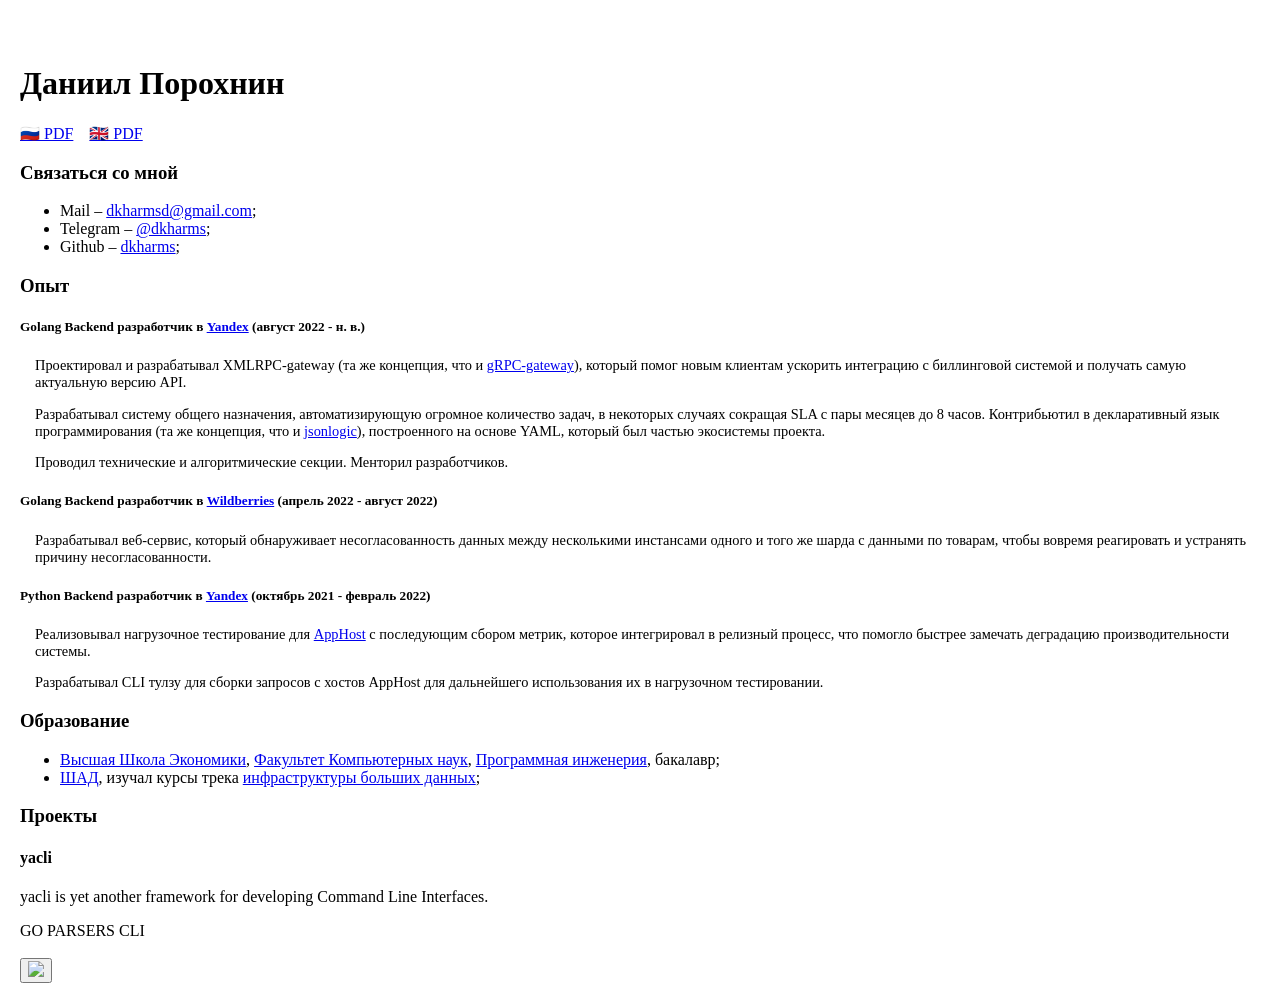
==== index.russian.html @ f900bd93 "feat(dkharms): russian version" ====
<!DOCTYPE html>
<html>
  <head>
    <title>📔 Daniel Porokhnin</title>
    <meta name="viewport" content="width=device-width, initial-scale=1">
    <link rel="stylesheet" href="https://unpkg.com/chota@latest">
    <link rel="preconnect" href="https://fonts.googleapis.com">
    <link rel="preconnect" href="https://fonts.gstatic.com" crossorigin>
    <link href="https://fonts.googleapis.com/css2?family=Noto+Sans+Mono:wght@100;200;300;400;500;600;700;800;900&display=swap" rel="stylesheet">
    <style>
      body {
        margin-left: 20px; /* adjust the value to your desired margin */
        margin-right: 20px; /* adjust the value to your desired margin */
      }
      :root {
        --font-family-sans: 'Noto Sans Mono', monospace;
      }
      p.description {
        padding-left: 15px;
        font-size: 0.900em;
      }
    </style>
  </head>
  <body>
    <br><br>
    <div class="row">
      <div class="col-3-lg col-2-md"></div>
      <div class="col-6-lg col-8-md is-left">
        <div>
          <h1>Даниил Порохнин</h1>
          <a href="https://github.com/dkharms/dkharms/files/11511560/Porokhnin_Daniil_Backend.pdf">🇷🇺 PDF</a>
          &nbsp;&nbsp;
          <a href="https://clck.ru/35QkEG">🇬🇧 PDF</a>
        </div>
      </div>
      <div class="col-3-lg col-2-md"></div>
    </div>
    <div class="row">
      <div class="col-3-lg col-2-md"></div>
      <div class="col-6-lg col-8-md is-left">
        <div>
          <h3>Связаться со мной</h3>
          <ul>
            <li>Mail – <a href="mailto:dkharmsd@gmail.com">dkharmsd@gmail.com</a>;</li>
            <li>Telegram – <a href="https://t.me/dkharms">@dkharms</a>;</li>
            <li>Github – <a href="https://github.com/dkharms">dkharms</a>;</li>
          </ul>
        </div>
      </div>
      <div class="col-3-lg col-2-md"></div>
    </div>
    <div class="row">
      <div class="col-3-lg col-2-md"></div>
      <div class="col-6-lg col-8-md is-left">
        <div>
          <h3>Опыт</h3>
              <h5>Golang Backend разработчик в <a href="https://ru.wikipedia.org/wiki/Yandex">Yandex</a> (август 2022 - н. в.)</h5>
              <p class="description">
              Проектировал и разрабатывал XMLRPC-gateway (та же концепция, что и <a href="https://github.com/grpc-ecosystem/grpc-gateway">gRPC-gateway</a>), который помог новым клиентам ускорить интеграцию с биллинговой системой и получать самую актуальную версию API.
              </p>
              <p class="description">
              Разрабатывал систему общего назначения, автоматизирующую огромное количество задач, в некоторых случаях сокращая SLA с пары месяцев до 8 часов. Контрибьютил в декларативный язык программирования (та же концепция, что и <a href="https://jsonlogic.com/">jsonlogic</a>), построенного на основе YAML, который был частью экосистемы проекта.
              </p>
              <p class="description">
              Проводил технические и алгоритмические секции. Менторил разработчиков.
              </p>
            <h5>Golang Backend разработчик в <a href="https://ru.wikipedia.org/wiki/Wildberries">Wildberries</a> (апрель 2022 - август 2022)</h5>
              <p class="description">
              Разрабатывал веб-сервис, который обнаруживает несогласованность данных между несколькими инстансами одного и того же шарда с данными по товарам, чтобы вовремя реагировать и устранять причину несогласованности.
              </p>
            <h5>Python Backend разработчик в <a href="https://ru.wikipedia.org/wiki/Yandex">Yandex</a> (октябрь 2021 - февраль 2022)</h5>
              <p class="description">
              Реализовывал нагрузочное тестирование для <a href="https://habr.com/ru/companies/yandex/articles/520134/">AppHost</a> с последующим сбором метрик, которое интегрировал в релизный процесс, что помогло быстрее замечать деградацию производительности системы.
              </p>
              <p class="description">
              Разрабатывал CLI тулзу для сборки запросов с хостов AppHost для дальнейшего использования их в нагрузочном тестировании.
              </p>
        </div>
      </div>
      <div class="col-3-lg col-2-md"></div>
    </div>
    <div class="row">
      <div class="col-3-lg col-2-md"></div>
      <div class="col-6-lg col-8-md is-left">
        <div>
          <h3>Образование</h3>
          <ul>
            <li>
              <a href="https://www.hse.ru/ru/">Высшая Школа Экономики</a>, <a href="https://cs.hse.ru/ru/">Факультет Компьютерных наук</a>, <a href="https://www.hse.ru/ru/ba/se/">Программная инженерия</a>, бакалавр;
            </li>
            <li>
              <a href="https://shad.yandex.ru/">ШАД</a>, изучал курсы трека <a href="https://shad.yandex.ru/education#bigdata">инфраструктуры больших данных</a>;
            </li>
          </ul>
        </div>
      </div>
      <div class="col-3-lg col-2-md"></div>
    </div>
    <div class="row">
      <div class="col-3-lg col-2-md"></div>
      <div class="col-6-lg col-8-md is-left">
        <h3>Проекты</h3>
      </div>
      <div class="col-3-lg col-2-md"></div>
    </div>
    <div class="row">
      <div class="col-3-lg col-2-md"></div>
      <div class="col-3-lg col-8-md is-center">
        <div class="card">
          <header><h4>yacli</h4></header>
          <p>yacli is yet another framework for developing Command Line Interfaces.</p>
          <span class="tag is-small">GO</span>
          <span class="tag is-small">PARSERS</span>
          <span class="tag is-small">CLI</span>
          <br><br>
          <footer class="is-left">
            <a href="https://github.com/dkharms/yacli">
              <button class="button icon-only" href="https://github.com/dkharms/yacli">
                <img src="https://icongr.am/devicon/github-original.svg?size=16&color=currentColor">
              </button>
            </a>
          </footer>
        </div>
      </div>
      <div class="col-3-lg col-2-md"></div>
    </div>
  </body>
</html>
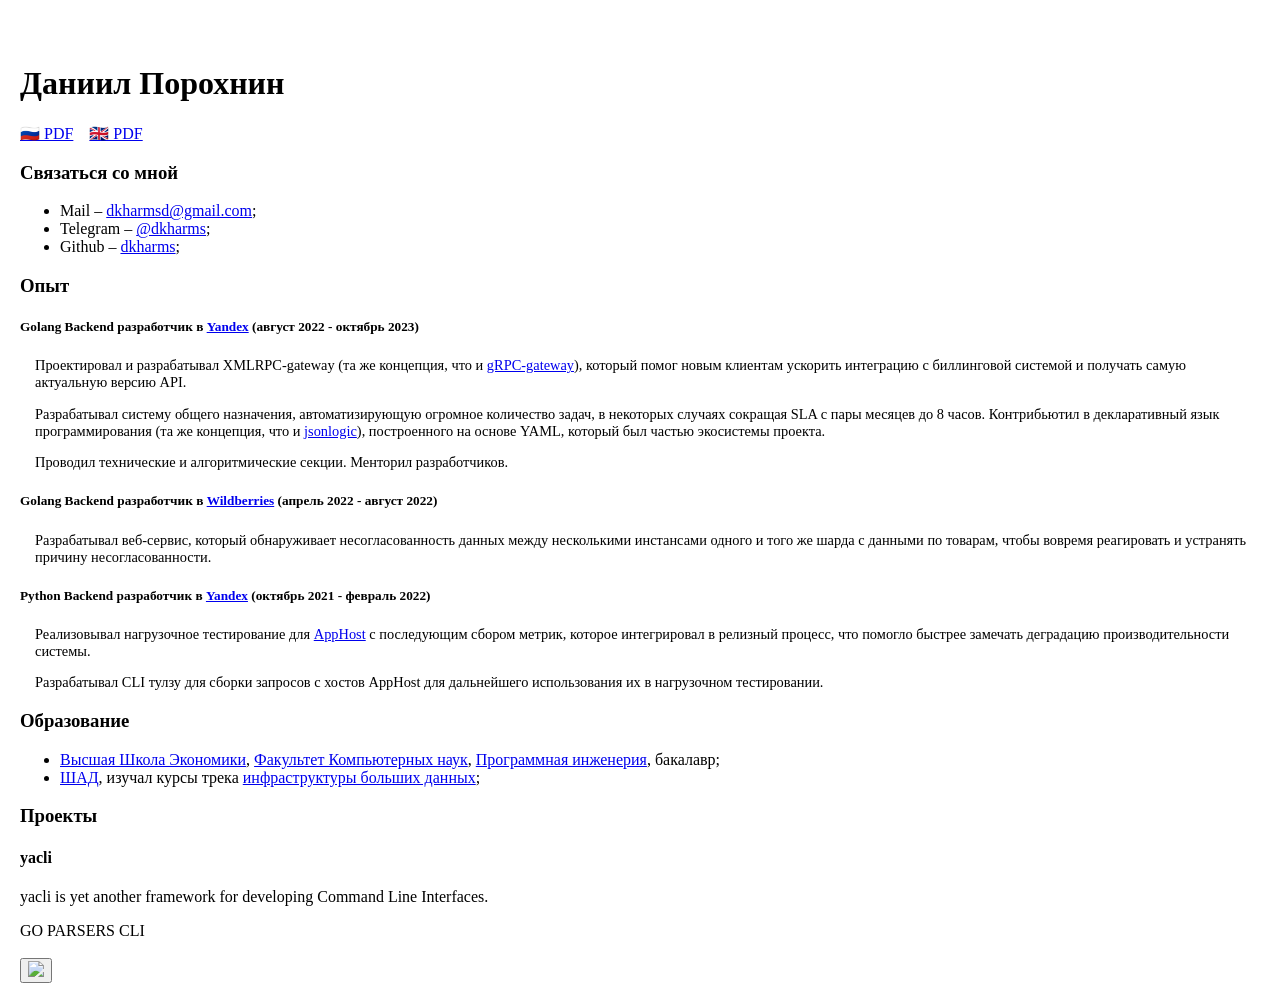
==== commit 096097f5: "chore(dkharms): update CV" ====
--- a/index.russian.html
+++ b/index.russian.html
@@ -28,9 +28,9 @@
       <div class="col-6-lg col-8-md is-left">
         <div>
           <h1>Даниил Порохнин</h1>
-          <a href="https://github.com/dkharms/dkharms/files/11511560/Porokhnin_Daniil_Backend.pdf">🇷🇺 PDF</a>
+          <a href="assets/daniil-porokhnin-cv-russian.pdf" download="daniil-porokhnin-cv-russian.pdf">🇷🇺 PDF</a>
           &nbsp;&nbsp;
-          <a href="https://clck.ru/35QkEG">🇬🇧 PDF</a>
+          <a href="assets/daniil-porokhnin-cv-english.pdf" download="daniil-porokhnin-cv-english.pdf">🇬🇧 PDF</a>
         </div>
       </div>
       <div class="col-3-lg col-2-md"></div>
@@ -54,7 +54,7 @@
       <div class="col-6-lg col-8-md is-left">
         <div>
           <h3>Опыт</h3>
-              <h5>Golang Backend разработчик в <a href="https://ru.wikipedia.org/wiki/Yandex">Yandex</a> (август 2022 - н. в.)</h5>
+              <h5>Golang Backend разработчик в <a href="https://ru.wikipedia.org/wiki/Yandex">Yandex</a> (август 2022 - октябрь 2023)</h5>
               <p class="description">
               Проектировал и разрабатывал XMLRPC-gateway (та же концепция, что и <a href="https://github.com/grpc-ecosystem/grpc-gateway">gRPC-gateway</a>), который помог новым клиентам ускорить интеграцию с биллинговой системой и получать самую актуальную версию API.
               </p>
